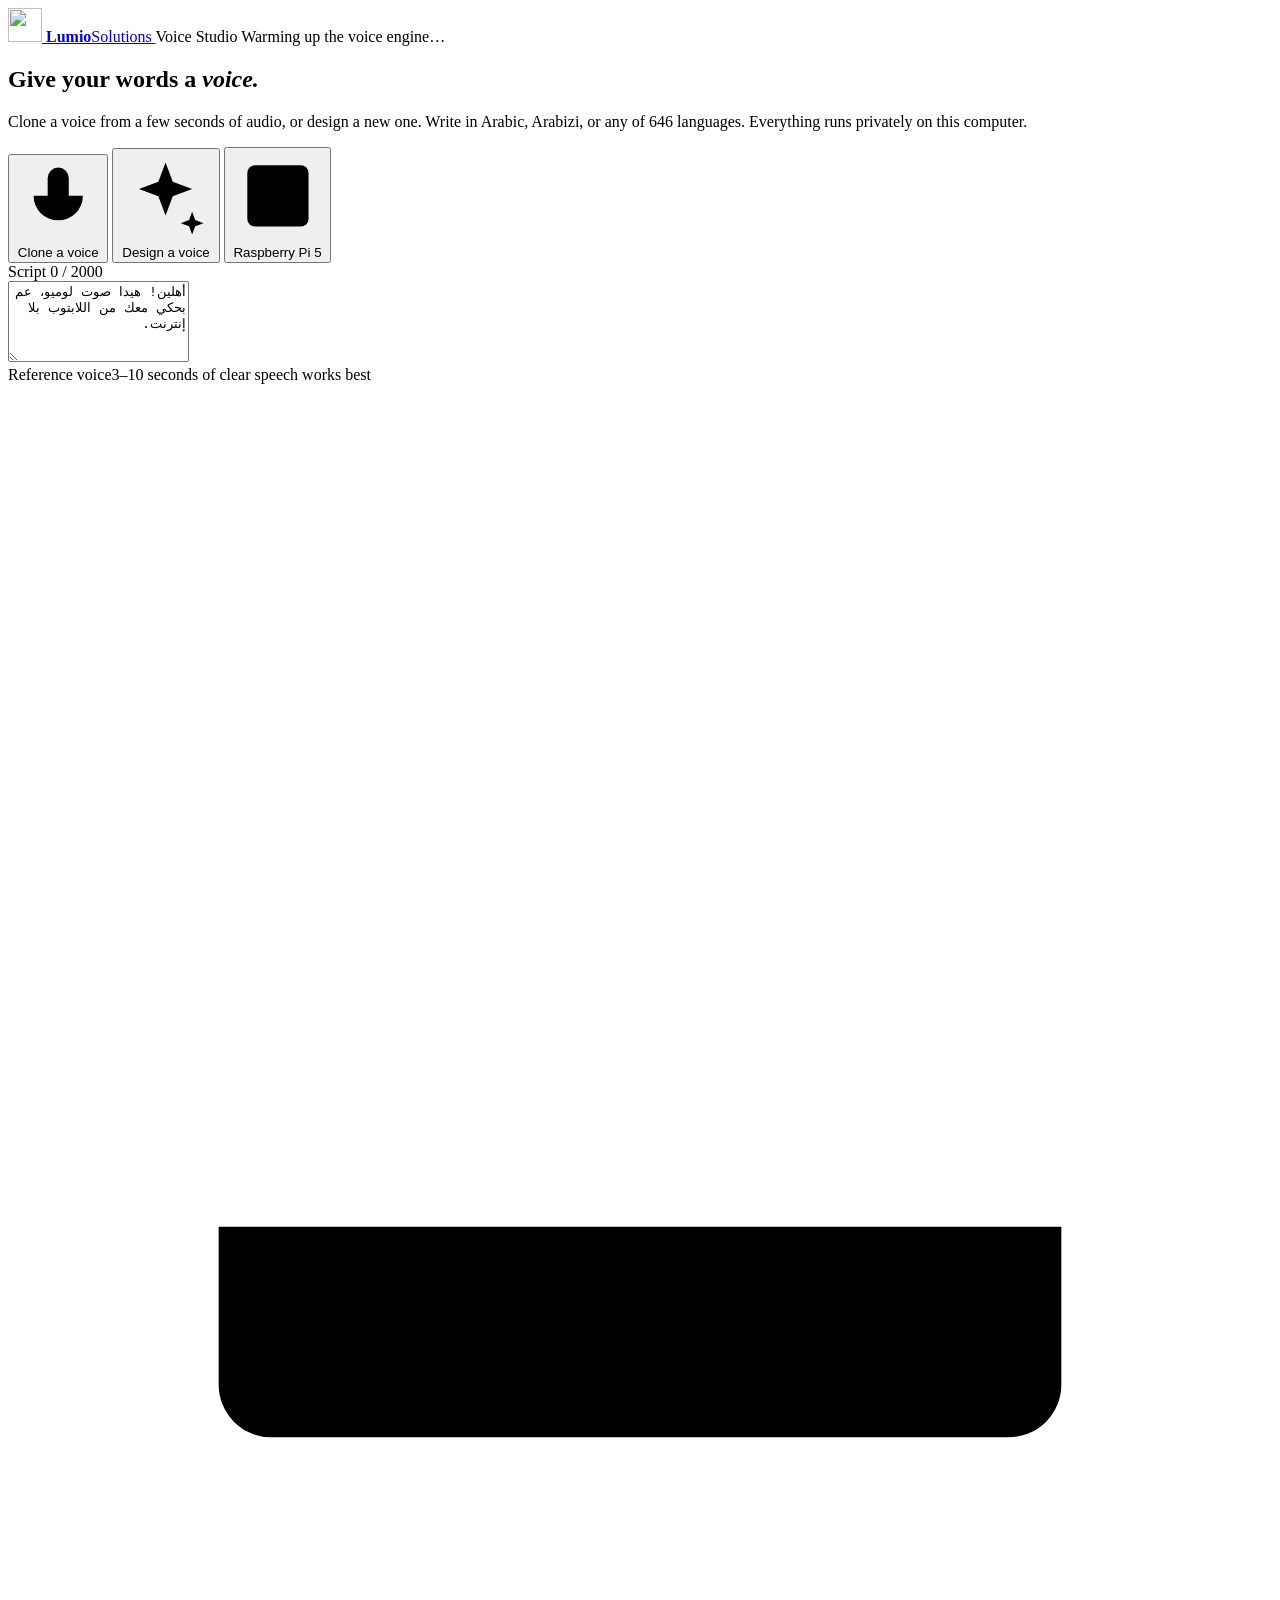
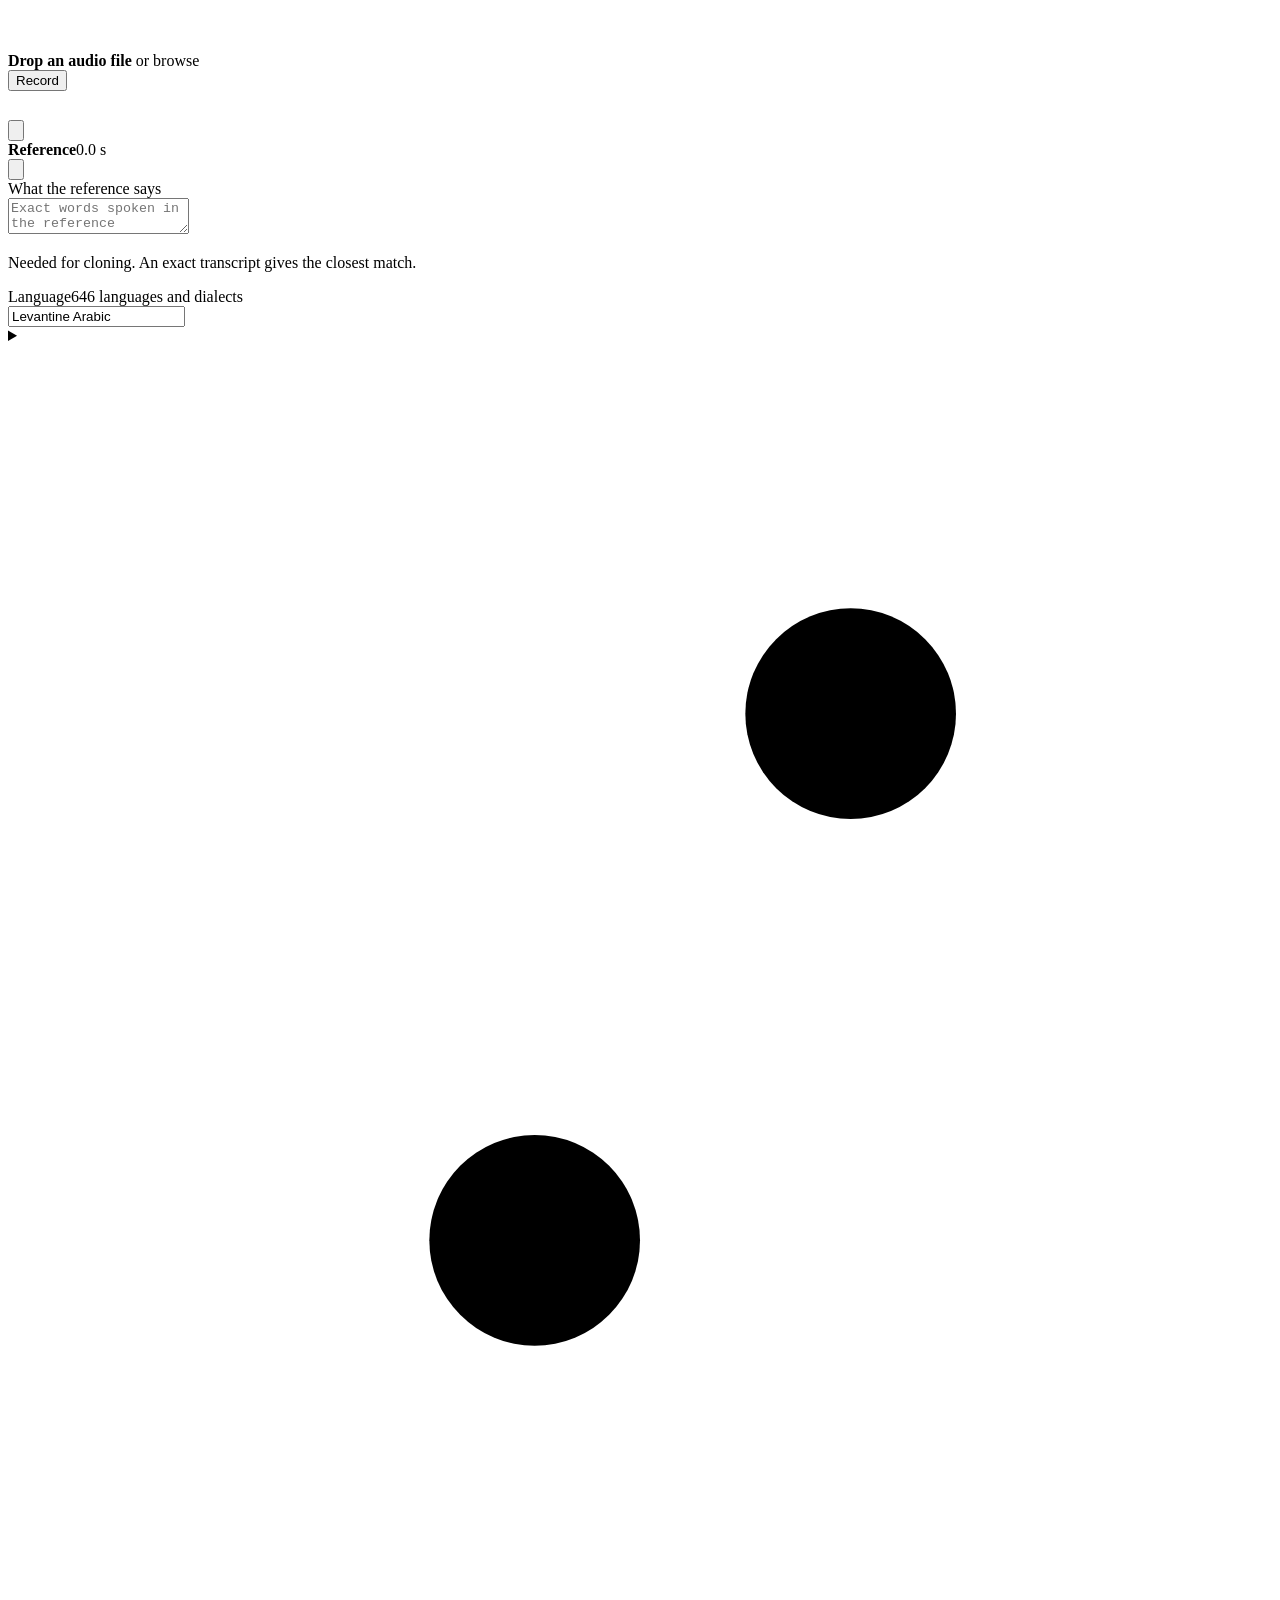
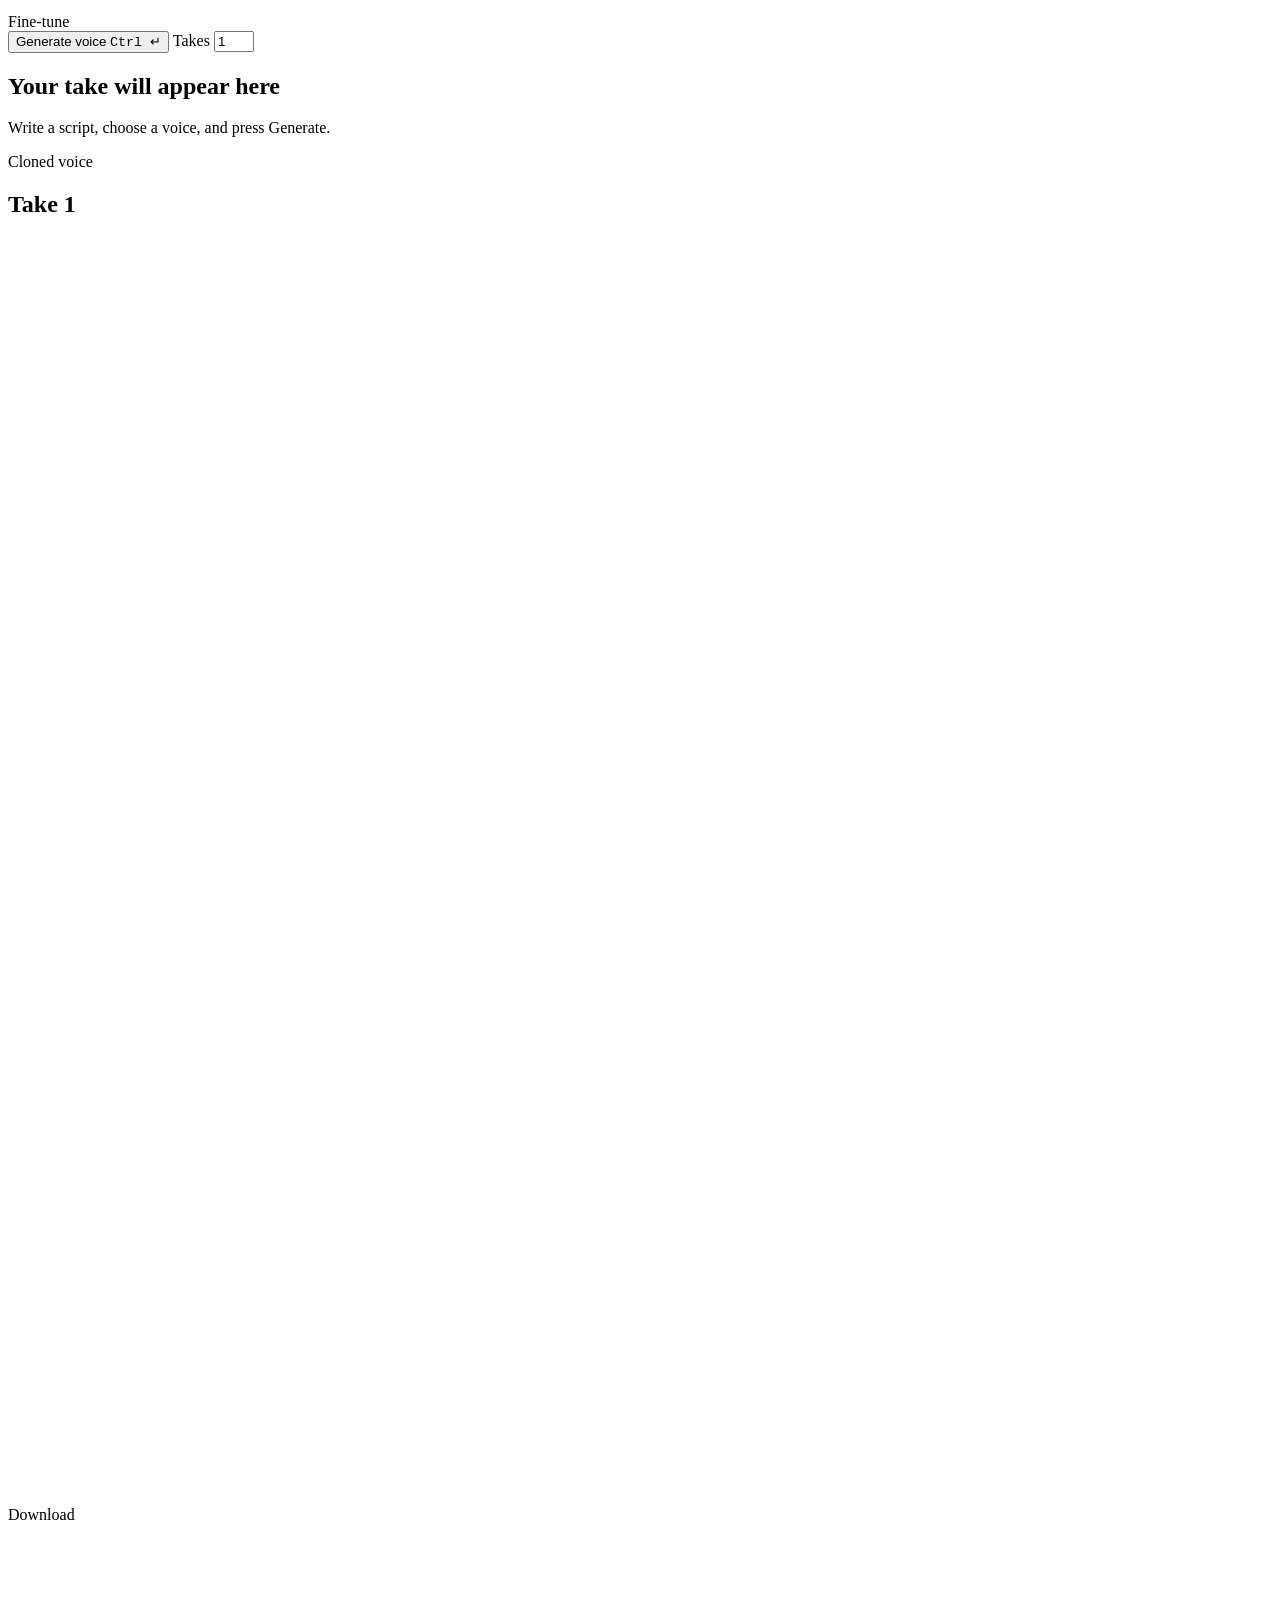
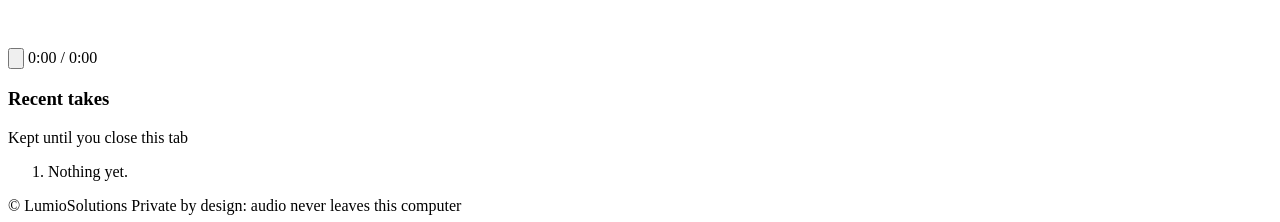
==== studio/static/index.html @ c6e10845 "Initial commit: Lumio Lebanese voice assistant and voice studio" ====
<!doctype html>
<html lang="en">
<head>
  <meta charset="utf-8">
  <meta name="viewport" content="width=device-width, initial-scale=1">
  <title>LumioSolutions Voice Studio</title>
  <link rel="icon" href="/assets/logo.svg" type="image/svg+xml">
  <link rel="stylesheet" href="/assets/studio.css">
  <script src="/assets/studio.js" defer></script>
</head>
<body>
  <div class="glow" aria-hidden="true"></div>

  <header class="top">
    <a class="brand" href="/">
      <img src="/assets/logo.svg" alt="" width="34" height="34">
      <span class="wordmark"><b>Lumio</b>Solutions</span>
    </a>
    <span class="product">Voice Studio</span>
    <span class="spacer"></span>
    <span class="status" id="status" data-state="loading"><i></i><span>Warming up the voice engine…</span></span>
  </header>

  <main class="studio">
    <section class="hero">
      <h1>Give your words a <em>voice.</em></h1>
      <p>Clone a voice from a few seconds of audio, or design a new one. Write in Arabic, Arabizi, or any of 646 languages. Everything runs privately on this computer.</p>
    </section>

    <form class="card composer" id="composer" autocomplete="off">
      <div class="modes" role="tablist" aria-label="Voice mode">
        <button type="button" role="tab" class="mode" data-mode="clone" aria-selected="true">
          <svg viewBox="0 0 24 24" aria-hidden="true"><path d="M12 3a3 3 0 0 0-3 3v6a3 3 0 0 0 6 0V6a3 3 0 0 0-3-3Z"/><path d="M5 11a7 7 0 0 0 14 0M12 18v3"/></svg>
          Clone a voice
        </button>
        <button type="button" role="tab" class="mode" data-mode="design" aria-selected="false">
          <svg viewBox="0 0 24 24" aria-hidden="true"><path d="m12 3 1.9 5.1L19 10l-5.1 1.9L12 17l-1.9-5.1L5 10l5.1-1.9Z"/><path d="M19 16l.8 2.2L22 19l-2.2.8L19 22l-.8-2.2L16 19l2.2-.8Z"/></svg>
          Design a voice
        </button>
        <button type="button" role="tab" class="mode" data-mode="pi5" aria-selected="false">
          <svg viewBox="0 0 24 24" aria-hidden="true"><rect x="4" y="4" width="16" height="16" rx="2"/><rect x="9" y="9" width="6" height="6"/><path d="M9 1v3M15 1v3M9 20v3M15 20v3M20 9h3M20 14h3M1 9h3M1 14h3"/></svg>
          Raspberry Pi 5
        </button>
      </div>

      <div class="field">
        <div class="label-row">
          <label for="text">Script</label>
          <span class="count" id="count">0 / 2000</span>
        </div>
        <textarea id="text" name="text" dir="auto" rows="5" maxlength="2000"
          placeholder="Type what the voice should say… Arabic, Arabizi (shou el wade3?), or any language">أهلين! هيدا صوت لوميو، عم بحكي معك من اللابتوب بلا إنترنت.</textarea>
        <p class="hint" id="arabizi-offer" hidden>Written in Arabizi? <button type="button" class="link" id="arabizi-force">Convert it to Arabic</button></p>
      </div>

      <div class="field arabizi" id="arabizi" hidden>
        <div class="label-row">
          <label for="arabic"><span class="badge">Arabizi</span> Converted to Arabic</label>
          <label class="toggle small"><input type="checkbox" id="arabizi-on" checked><span></span>Speak this version</label>
        </div>
        <textarea id="arabic" dir="rtl" rows="2" spellcheck="false"></textarea>
        <p class="hint" id="arabizi-hint">Check the Arabic and fix any word before generating.</p>
      </div>

      <div class="panel" id="panel-clone">
        <div class="label-row"><span class="label">Reference voice</span><span class="hint">3–10 seconds of clear speech works best</span></div>
        <div class="reference" id="reference" data-filled="false">
          <div class="drop" id="drop">
            <svg viewBox="0 0 24 24" aria-hidden="true"><path d="M12 16V4m0 0-4 4m4-4 4 4"/><path d="M4 16v3a1 1 0 0 0 1 1h14a1 1 0 0 0 1-1v-3"/></svg>
            <div><b>Drop an audio file</b> or <label class="link" for="file">browse</label></div>
            <input type="file" id="file" accept="audio/*" hidden>
            <div class="drop-actions">
              <button type="button" class="pill" id="record"><span class="rec-dot"></span><span>Record</span></button>
              <button type="button" class="pill" id="preset" hidden>Use the Lumio Lebanese voice</button>
            </div>
          </div>
          <div class="ref-card">
            <button type="button" class="icon-btn" id="ref-play" aria-label="Play reference"><svg viewBox="0 0 24 24"><path d="M8 5v14l11-7Z"/></svg></button>
            <canvas id="ref-wave" height="44"></canvas>
            <div class="ref-meta"><b id="ref-name">Reference</b><span id="ref-length">0.0 s</span></div>
            <button type="button" class="icon-btn subtle" id="ref-clear" aria-label="Remove reference"><svg viewBox="0 0 24 24"><path d="M6 6l12 12M18 6 6 18"/></svg></button>
          </div>
        </div>
        <div class="field">
          <div class="label-row">
            <label for="transcript">What the reference says</label>
            <button type="button" class="link" id="transcribe" hidden>Transcribe it for me</button>
          </div>
          <textarea id="transcript" dir="auto" rows="2" placeholder="Exact words spoken in the reference recording"></textarea>
          <p class="hint" id="transcript-hint">Needed for cloning. An exact transcript gives the closest match.</p>
        </div>
      </div>

      <div class="panel" id="panel-design" hidden>
        <div class="label-row"><span class="label">Voice character</span><span class="hint">Leave a group on Any to let the model choose</span></div>
        <div class="traits" id="traits"></div>
      </div>

      <div class="panel" id="panel-pi5" hidden>
        <div class="pi5-header">
          <div class="pi5-pill ok">
            <span class="dot"></span> 8GB RAM: Supported (~3.2GB Model)
          </div>
          <div class="pi5-pill warn">
            <span class="dot"></span> CPU Only: RTF ~10–15× (Compute Bound)
          </div>
        </div>

        <div class="pi5-card">
          <div class="label-row">
            <span class="label">Pi 5 Low-Power CPU Profile</span>
            <span class="hint">Quad Cortex-A76 Optimized</span>
          </div>
          <p class="small-desc">
            On a Pi 5 CPU without CUDA, standard 32–48 step diffusion causes 45–90s lag. This profile reduces synthesis to <strong>8–10 steps</strong>, disables denoise token overhead, sets chunking to 8s, and uses the Lumio Lebanese reference.
          </p>
          <div class="pi5-actions">
            <button type="button" class="pill accent-pill" id="apply-pi5-profile">
              ⚡ Apply Pi 5 Tuning
            </button>
            <button type="button" class="pill" id="copy-pi5-cmd">
              📋 Copy Pi 5 Start Command
            </button>
          </div>
        </div>

        <div class="field">
          <div class="label-row">
            <label>Pi 5 Execution Strategy</label>
          </div>
          <div class="pi5-options">
            <div class="pi5-opt-card active" id="opt-standalone">
              <b>Mode 1: Pure Offline on Pi 5</b>
              <p>Runs OmniVoice directly on the Pi 5 CPU. Requires 8–10 steps for usable latency (~15–25s per sentence).</p>
            </div>
            <div class="pi5-opt-card" id="opt-bridge">
              <b>Mode 2: Pi 5 Satellite + PC GPU (Recommended)</b>
              <p>Home Assistant runs on the Pi 5, streaming voice requests to this PC over Wyoming. Instant ~1–2s response!</p>
            </div>
          </div>
        </div>
      </div>

      <div class="field">
        <div class="label-row"><label for="language">Language</label><span class="hint">646 languages and dialects</span></div>
        <div class="language">
          <input id="language" list="languages" value="Levantine Arabic" spellcheck="false">
          <datalist id="languages"></datalist>
          <div class="quick" id="quick-langs"></div>
        </div>
      </div>

      <details class="advanced">
        <summary>
          <svg viewBox="0 0 24 24" aria-hidden="true"><path d="M4 7h10M18 7h2M4 17h4M12 17h8"/><circle cx="16" cy="7" r="2"/><circle cx="10" cy="17" r="2"/></svg>
          Fine-tune
        </summary>
        <div class="grid">
          <label class="slider">Speed <output id="speed-out">1.00×</output>
            <input type="range" id="speed" min="0.5" max="1.5" step="0.05" value="1"></label>
          <label class="slider">Quality steps <output id="steps-out">32</output>
            <input type="range" id="steps" min="4" max="64" step="1" value="32"></label>
          <label class="slider">Guidance <output id="guidance-out">2.0</output>
            <input type="range" id="guidance" min="0" max="4" step="0.1" value="2"></label>
          <label class="number">Exact length (seconds)
            <input type="number" id="duration" min="0" max="120" step="0.5" placeholder="Auto"></label>
          <label class="toggle"><input type="checkbox" id="denoise" checked><span></span>Denoise</label>
          <label class="toggle"><input type="checkbox" id="preprocess" checked><span></span>Clean up reference</label>
          <label class="toggle"><input type="checkbox" id="postprocess" checked><span></span>Trim long silences</label>
          <label class="number wide" id="instruct-field">Style instruction (optional)
            <input type="text" id="instruct" placeholder="e.g. Female, Young Adult"></label>
          <label class="slider" title="Lower = more predictable Arabic cadence. Try 3.0 for Levantine Arabic.">Rhythm randomness <output id="pos_temp-out">5.0</output>
            <input type="range" id="pos_temp" min="0" max="20" step="0.5" value="5"></label>
          <label class="slider" title="Smaller = tighter phoneme timing, fewer artefacts. Try 0.05 for Arabic.">Timing shift <output id="t_shift-out">0.10</output>
            <input type="range" id="t_shift" min="0" max="1" step="0.01" value="0.1"></label>
          <label class="slider" title="0 = greedy (most stable). Raise to 0.2–0.5 for variation between batch takes.">Token sampling <output id="class_temp-out">0.00</output>
            <input type="range" id="class_temp" min="0" max="2" step="0.05" value="0"></label>
          <label class="slider" title="Higher = more consistent speaker identity across cloning runs.">Identity penalty <output id="layer_penalty-out">5.0</output>
            <input type="range" id="layer_penalty" min="0" max="20" step="0.5" value="5"></label>
          <label class="slider" title="Maximum chunk length for long texts. Smaller = less VRAM, may affect prosody at joins.">Chunk duration (s) <output id="chunk_duration-out">15</output>
            <input type="range" id="chunk_duration" min="5" max="60" step="5" value="15"></label>
          <label class="toggle" title="Converts numbers and dates to spoken words before synthesis."><input type="checkbox" id="normalize_text"><span></span>Normalize numbers &amp; dates</label>
          <div class="preset-bar wide">
            <button type="button" class="pill" id="lebanese-preset">⭐ Lebanese quality preset</button>
            <span class="hint">steps 48 · guidance 2.5 · rhythm 3.0 · shift 0.05</span>
          </div>
        </div>
      </details>

      <div class="generate-row">
        <button type="submit" class="generate" id="generate">
          <span class="spinner" aria-hidden="true"></span>
          <span class="go-label">Generate voice</span>
          <kbd>Ctrl ↵</kbd>
        </button>
        <label class="batch-label" title="Generate this many takes in one click. Raise Token sampling above 0 to get different results each time.">
          <span>Takes</span>
          <input type="number" id="batch" min="1" max="5" value="1">
        </label>
      </div>
    </form>

    <aside class="stage">
      <section class="card player" id="player" data-empty="true">
        <div class="empty">
          <div class="orb" aria-hidden="true"><i></i><i></i><i></i></div>
          <h2>Your take will appear here</h2>
          <p>Write a script, choose a voice, and press Generate.</p>
        </div>
        <div class="take">
          <div class="take-head">
            <div>
              <span class="eyebrow" id="take-mode">Cloned voice</span>
              <h2 id="take-title">Take 1</h2>
            </div>
            <a class="pill" id="download" download="lumio-take.wav">
              <svg viewBox="0 0 24 24" aria-hidden="true"><path d="M12 4v12m0 0-4-4m4 4 4-4M5 20h14"/></svg>
              Download
            </a>
          </div>
          <canvas id="wave" height="120" aria-label="Waveform"></canvas>
          <div class="transport">
            <button type="button" class="play" id="play" aria-label="Play"><svg viewBox="0 0 24 24"><path class="i-play" d="M8 5v14l11-7Z"/><path class="i-pause" d="M7 5h4v14H7zM13 5h4v14h-4z"/></svg></button>
            <span class="time" id="time">0:00 / 0:00</span>
            <span class="spacer"></span>
            <span class="chip" id="take-render"></span>
            <span class="chip" id="take-lang"></span>
          </div>
          <p class="take-text" id="take-text" dir="auto"></p>
          <p class="take-source" id="take-source" hidden></p>
        </div>
      </section>

      <section class="card history">
        <div class="label-row"><h3>Recent takes</h3><span class="hint">Kept until you close this tab</span></div>
        <ol id="history"><li class="none">Nothing yet.</li></ol>
      </section>
    </aside>
  </main>

  <footer class="foot">
    <span>© LumioSolutions</span>
    <span>Private by design: audio never leaves this computer</span>
    <span id="gpu"></span>
  </footer>

  <div class="toast" id="toast" role="alert" hidden></div>
  <audio id="audio" preload="auto"></audio>
  <audio id="ref-audio" preload="auto"></audio>
</body>
</html>
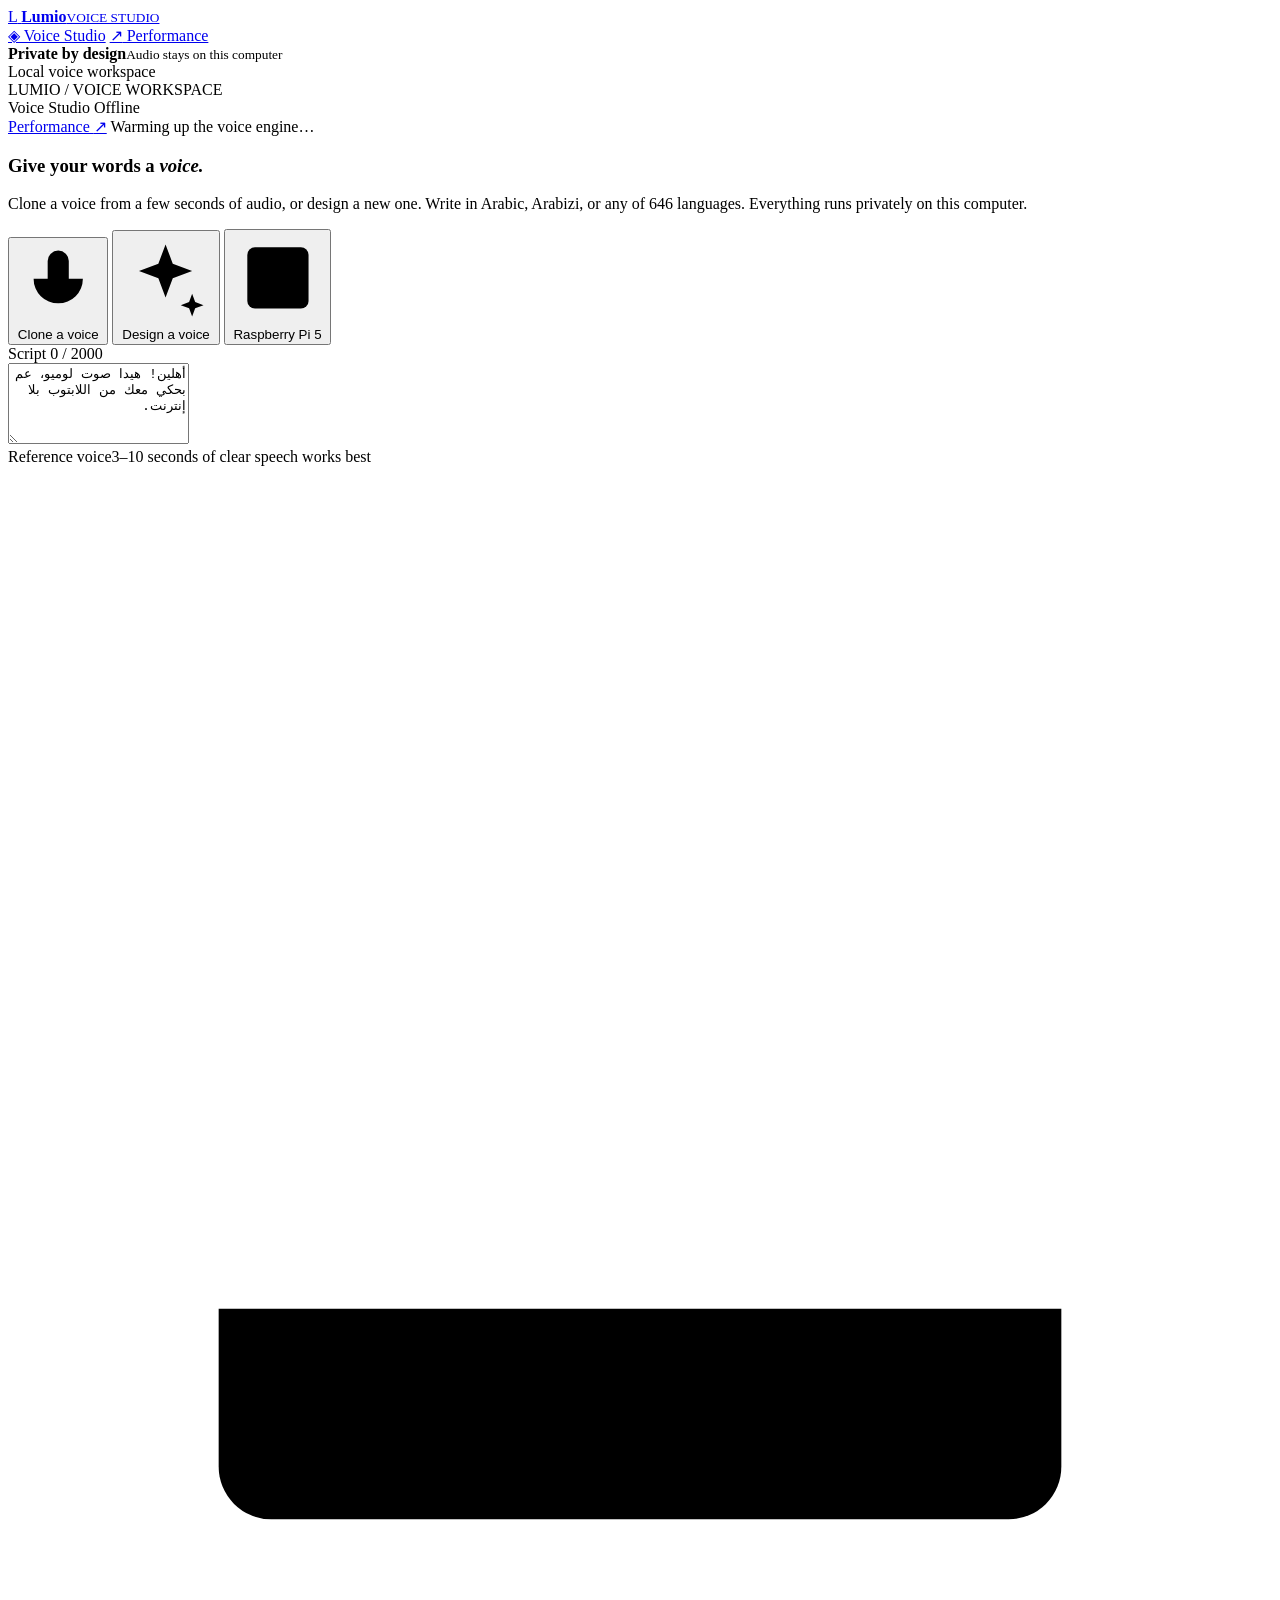
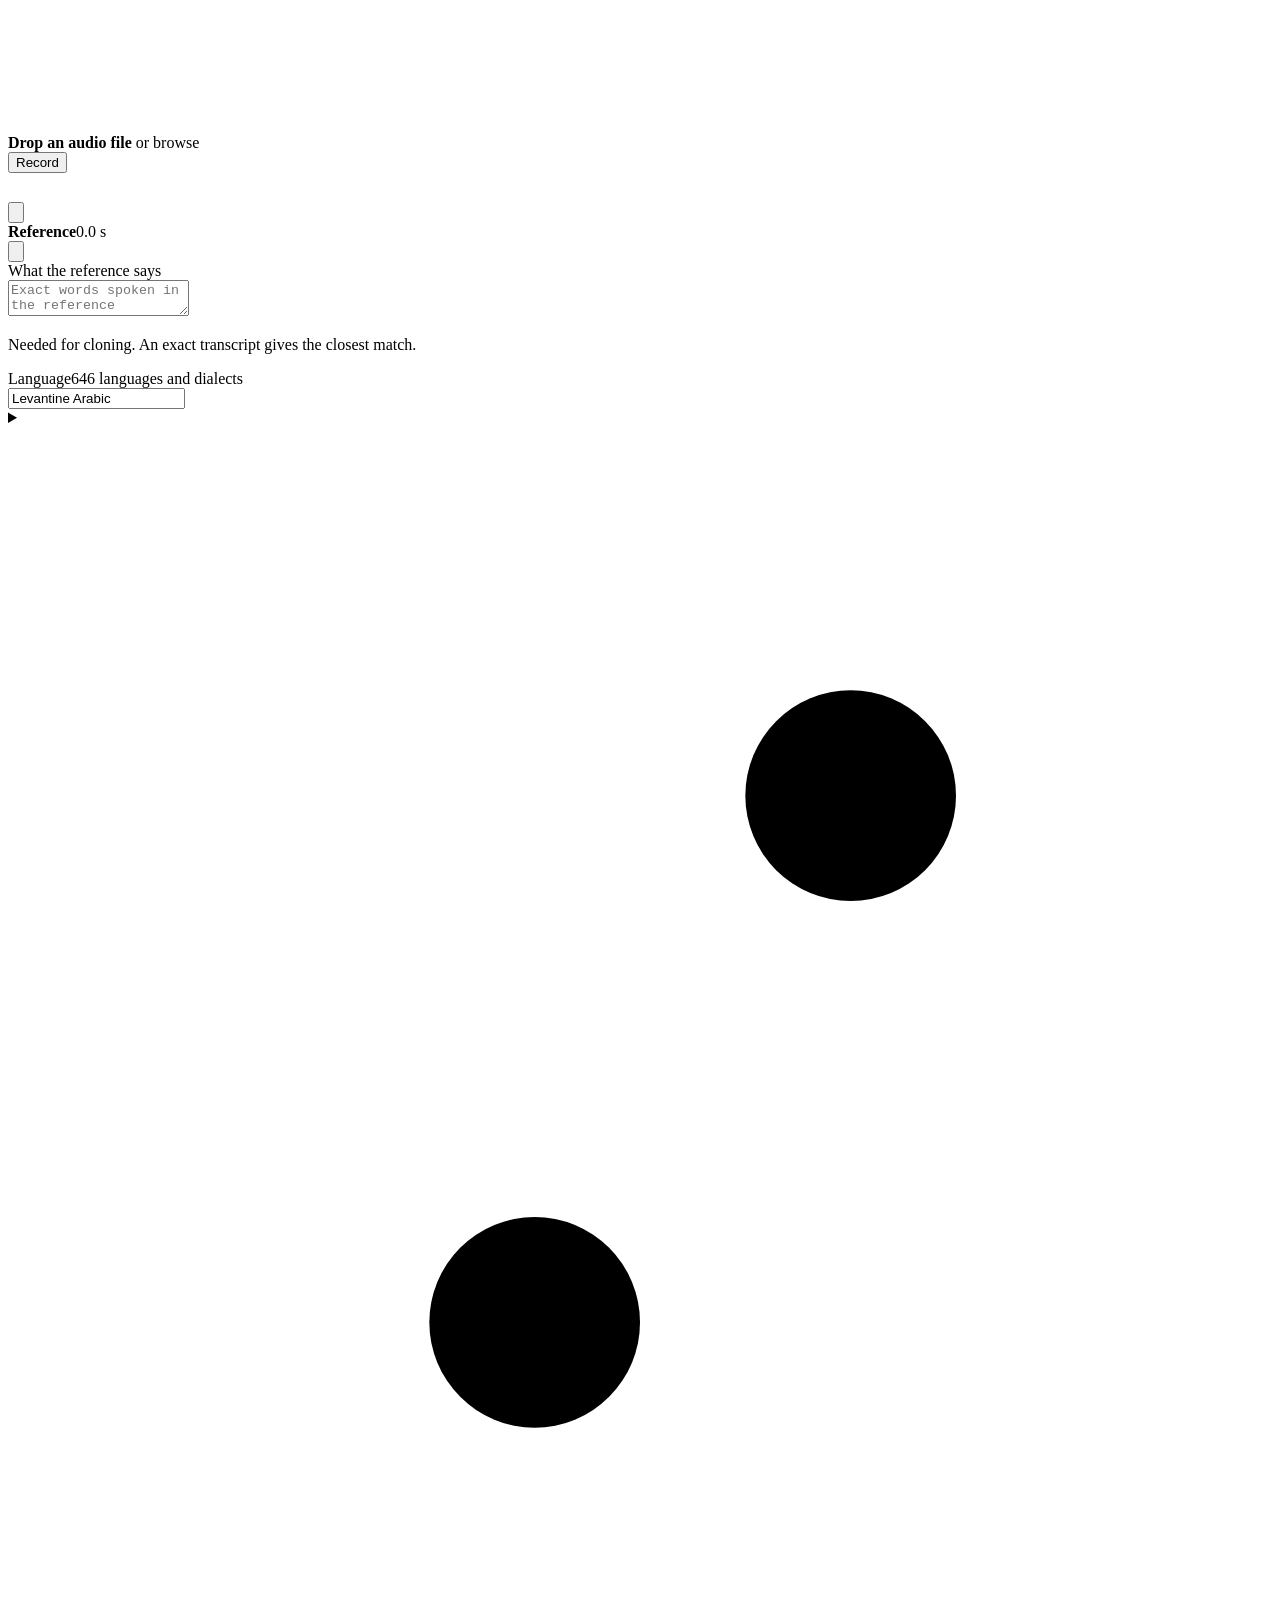
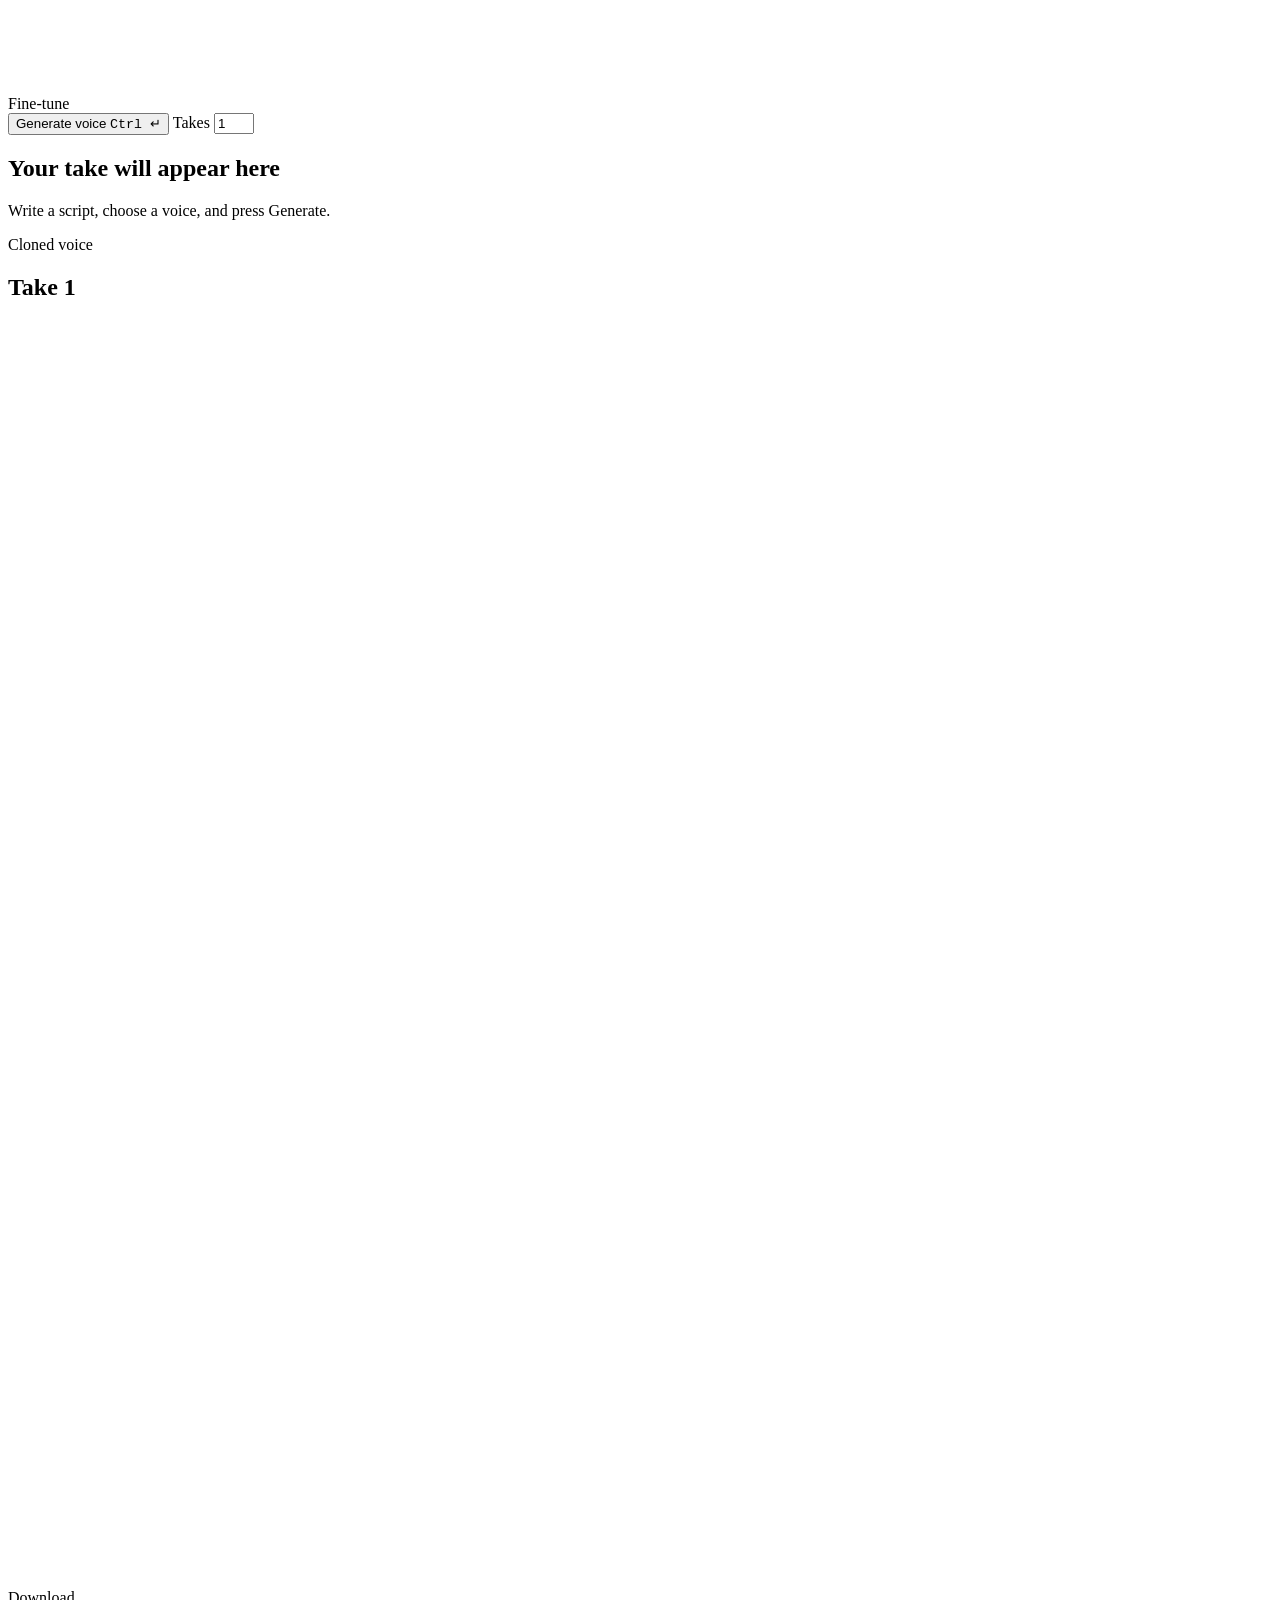
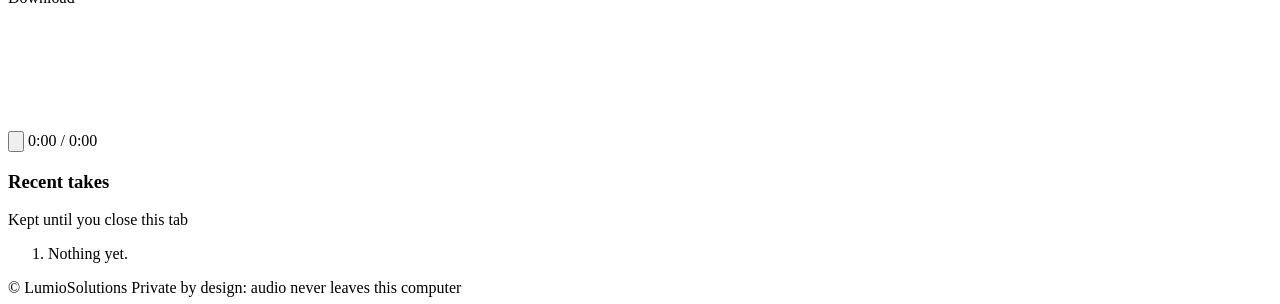
==== commit 78e0b856: "new UI + performance dashboard" ====
--- a/studio/static/index.html
+++ b/studio/static/index.html
@@ -10,18 +10,32 @@
 </head>
 <body>
   <div class="glow" aria-hidden="true"></div>
-
-  <header class="top">
-    <a class="brand" href="/">
-      <img src="/assets/logo.svg" alt="" width="34" height="34">
-      <span class="wordmark"><b>Lumio</b>Solutions</span>
-    </a>
-    <span class="product">Voice Studio</span>
-    <span class="spacer"></span>
-    <span class="status" id="status" data-state="loading"><i></i><span>Warming up the voice engine…</span></span>
-  </header>
-
-  <main class="studio">
+  <div class="app-shell">
+    <aside class="sidebar">
+      <a class="brand" href="/">
+        <span class="brand-mark">L</span>
+        <span class="brand-copy"><b>Lumio</b><small>VOICE STUDIO</small></span>
+      </a>
+      <nav aria-label="Main navigation">
+        <a class="nav-item active" href="/"><span>◈</span> Voice Studio</a>
+        <a class="nav-item" href="/performance"><span>↗</span> Performance</a>
+      </nav>
+      <div class="side-bottom">
+        <div class="engine-status"><i></i><span><b>Private by design</b><small>Audio stays on this computer</small></span></div>
+        <span class="side-caption">Local voice workspace</span>
+      </div>
+    </aside>
+
+    <main class="main">
+      <header class="topbar">
+        <div><span class="crumb">LUMIO / VOICE WORKSPACE</span><div class="topbar-title">Voice Studio <span class="product">Offline</span></div></div>
+        <div class="topbar-actions">
+          <a class="top-link" href="/performance">Performance <span>↗</span></a>
+          <span class="status" id="status" data-state="loading"><i></i><span>Warming up the voice engine…</span></span>
+        </div>
+      </header>
+
+      <section class="studio">
     <section class="hero">
       <h1>Give your words a <em>voice.</em></h1>
       <p>Clone a voice from a few seconds of audio, or design a new one. Write in Arabic, Arabizi, or any of 646 languages. Everything runs privately on this computer.</p>
@@ -236,13 +250,15 @@
         <ol id="history"><li class="none">Nothing yet.</li></ol>
       </section>
     </aside>
-  </main>
-
-  <footer class="foot">
-    <span>© LumioSolutions</span>
-    <span>Private by design: audio never leaves this computer</span>
-    <span id="gpu"></span>
-  </footer>
+      </section>
+
+      <footer class="foot">
+        <span>© LumioSolutions</span>
+        <span>Private by design: audio never leaves this computer</span>
+        <span id="gpu"></span>
+      </footer>
+    </main>
+  </div>
 
   <div class="toast" id="toast" role="alert" hidden></div>
   <audio id="audio" preload="auto"></audio>
